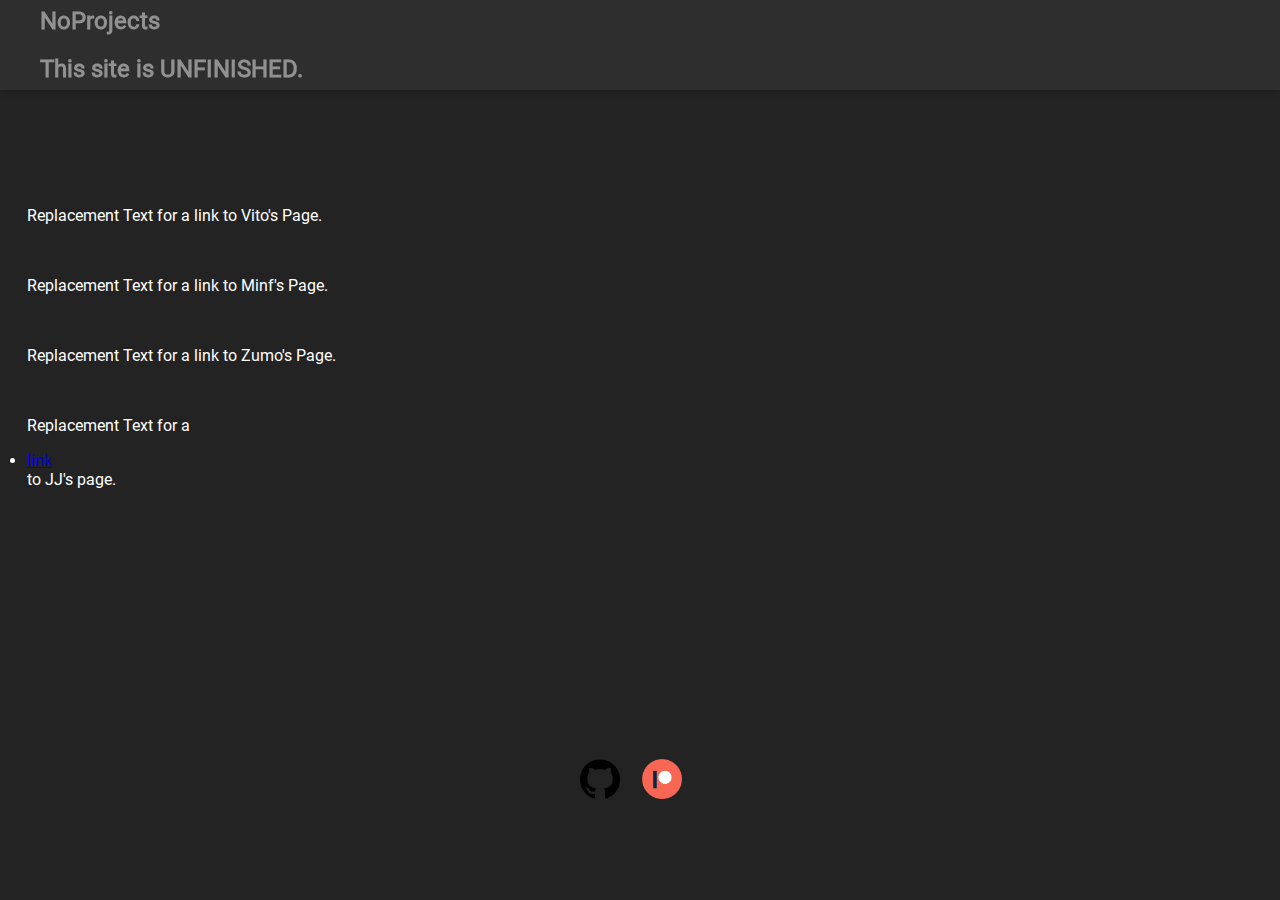
==== index.html @ a8886cb2 "Update index.html" ====
<!DOCTYPE html>
<html lang="en" dir="ltr">
  <head>
    <meta charset="utf-8">
    <title>Main | NoProjects</title>
    <link rel="shortcut icon" type="image/x-icon" href"img/favicon.ico"/>
    <link rel="stylesheet" href="index.css">
    <link href="https://fonts.googleapis.com/css2?family=Inconsolata:wght@300;400&display=swap" rel="stylesheet">
</head>


<body>
  <nav>
    <ul>
      <h2>NoProjects</h2>
      <h2>This site is <bold>UNFINISHED</bold>.</h2>
    </ul>
  </nav>

  <div class="Main">
    <br> <br> <br> <br> <br> <br> <br> <br> <br> <br>
    <p> Replacement Text for a link to Vito's Page. </p>
    <br>
    <p> Replacement Text for a link to Minf's Page. </p>
    <br>
    <p> Replacement Text for a link to Zumo's Page. </p>
    <br>
    <p> Replacement Text for a <li><a href="jj/jjito"> link</li></a> to JJ's page. </p>
  </div>
</body>

<div class="promotion">
  <li><a href="https://github.com/noprojects/noprojects.net">
    <img src="img/github.png" width="40" height="40"></a></li>
  <li><a href="https://patreon.com/noprojects">
    <img src="img/patreon.png" width="40" height="40"></a></li>
</div>

</html>
---- index.css ----
@font-face{
  font-family: roboto;
  src: url(/font/robot.ttf);
}

html{
  scroll-behavior: smooth;
}

body{
  font-family: roboto; monospace;
  background: #232323;
  margin: 0;
}

nav {
  background: linear-gradient(rgba(255,255,255,0.1), rgba(255,255,255,0.1));
  opacity: 0.5;
  height: 10vh;
  width: 100%;
  position: fixed;
  z-index: 100;
  display: flex;
  align-items: center;
  box-shadow: 0 5px 5px rgba(0,0,0,0.12), 0 1px 2px rgba(0,0,0,0.24);
}

header {
  width: 100%;
  height: 100vh;
}

body {
  text-decoration: none;
  color: #fff
}

body .Main{
  text-align: left;
  text-decoration: none;
  margin-left: 3vh;
}

.promotion{
  text-align: center;
  margin-top: 30vh;
  text-decoration: none;
  color: #fff;
}

.promotion li {
  list-style: none;
  display: inline-block;
  margin-right: 2vh;
}

.promotion li a {
  text-decoration: none;
  color: #f0f0f0;
  font-size: 1.1em;
}

.promotion li a img {
  text-decoration: none;
  color: #fff;
  font-size: 1.1em;
  display: inline-block;
  align-items: center;
}
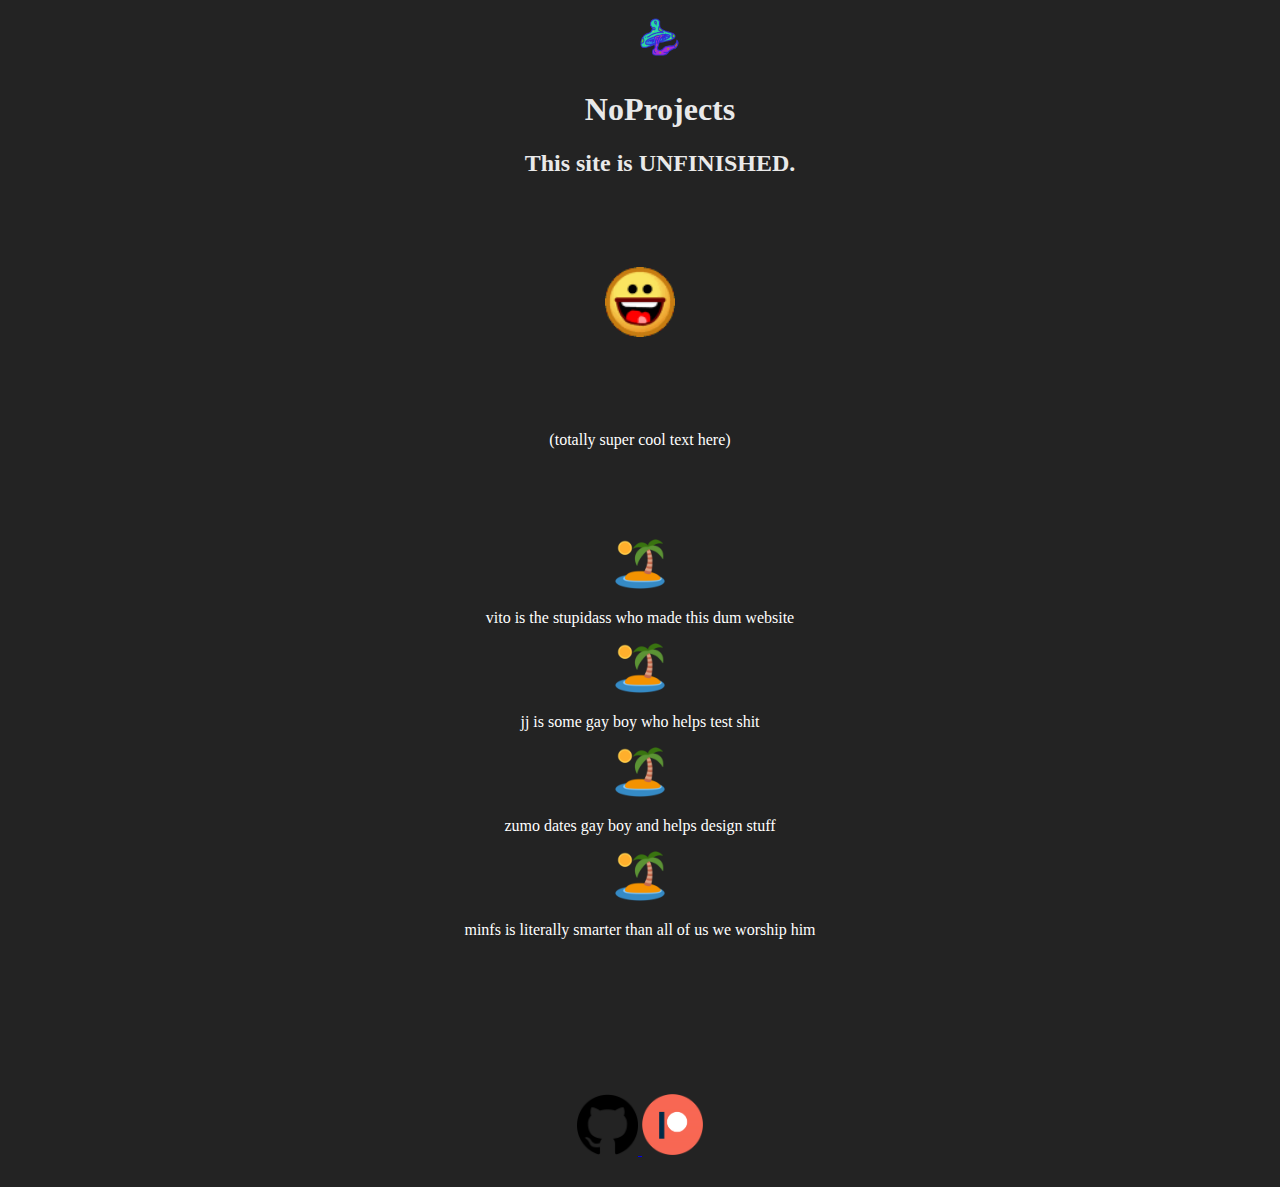
==== commit a68a82cd: "Add files via upload" ====
--- a/index.html
+++ b/index.html
@@ -1,39 +1,94 @@
 <!DOCTYPE html>
 <html lang="en" dir="ltr">
-  <head>
-    <meta charset="utf-8">
-    <title>Main | NoProjects</title>
-    <link rel="shortcut icon" type="image/x-icon" href"img/favicon.ico"/>
-    <link rel="stylesheet" href="index.css">
-    <link href="https://fonts.googleapis.com/css2?family=Inconsolata:wght@300;400&display=swap" rel="stylesheet">
+
+<head>
+  <meta charset="utf-8">
+  <title>Main | NoProjects</title>
+  <link rel="shortcut icon" href="img/favicon.png" type="image/x-icon" />
+  <link rel="stylesheet" href="index.css">
 </head>
 
+<body>
+  <div class="header">
+    <nav>
+      <ul>
+        <li><img src="img/favicon.png" height="50" width="50"></li>
+        <li><h1>NoProjects</h1></li>
+        <li><h2>This site is <bold>UNFINISHED</bold>.</h2></li>
+      </ul>
+    </nav>
+  </div>
 
-<body>
-  <nav>
-    <ul>
-      <h2>NoProjects</h2>
-      <h2>This site is <bold>UNFINISHED</bold>.</h2>
-    </ul>
-  </nav>
+  <div class="main-section">
+    <div class="image-wrapper">
+      <img src="img/hahathanks.gif" width="70" height="70">
+    </div>
+    <div class="descrip">
+      <p>
+        (totally super cool text here)
+      </p>
+    </div>
+  </div>
 
-  <div class="Main">
-    <br> <br> <br> <br> <br> <br> <br> <br> <br> <br>
-    <p> Replacement Text for a link to Vito's Page. </p>
-    <br>
-    <p> Replacement Text for a link to Minf's Page. </p>
-    <br>
-    <p> Replacement Text for a link to Zumo's Page. </p>
-    <br>
-    <p> Replacement Text for a <li><a href="jj/jjito"> link</li></a> to JJ's page. </p>
+  <div class="people">
+
+    <div class="vito">
+      <div class="image">
+        <img src="img/island.png" width="50" height="50">
+      </div>
+      <div class="who">
+        <p>
+          vito is the stupidass who made this dum website
+        </p>
+      </div>
+    </div>
+
+      <div class="jj">
+        <div class="image">
+          <img src="img/island.png" width="50" height="50">
+        </div>
+        <div class="who">
+          <p>
+            jj is some gay boy who helps test shit
+          </p>
+        </div>
+    </div>
+
+    <div class="zumo">
+      <div class="image">
+        <img src="img/island.png" width="50" height="50">
+      </div>
+      <div class="who">
+        <p>
+          zumo dates gay boy and helps design stuff
+        </p>
+      </div>
+    </div>
+
+    <div class="minfs">
+      <div class="image">
+        <img src="img/island.png" width="50" height="50">
+      </div>
+      <div class="who">
+        <p>
+          minfs is literally smarter than all of us we worship him
+        </p>
+      </div>
+    </div>
+
+  </div>
+
+
+  <div class="promotion">
+    <div class="cloumn">
+      <a href="https://github.com/noprojects/noprojects.net">
+        <img src="img/github.png" style="width:5%">
+      </a>
+      <a href="https://patreon.com/noprojects">
+        <img src="img/patreon.png" style="width:5%">
+      </a>
+    </div>
   </div>
 </body>
 
-<div class="promotion">
-  <li><a href="https://github.com/noprojects/noprojects.net">
-    <img src="img/github.png" width="40" height="40"></a></li>
-  <li><a href="https://patreon.com/noprojects">
-    <img src="img/patreon.png" width="40" height="40"></a></li>
-</div>
-
 </html>
--- a/index.css
+++ b/index.css
@@ -1,69 +1,67 @@
-@font-face{
-  font-family: roboto;
-  src: url(/font/robot.ttf);
+@font-face {
+  font-family: 'Inconsolata', monospace;
+  src: url(font/Inconsolata-Regular.ttf);
 }
 
-html{
+html {
   scroll-behavior: smooth;
 }
 
-body{
-  font-family: roboto; monospace;
+body {
   background: #232323;
-  margin: 0;
 }
 
-nav {
-  background: linear-gradient(rgba(255,255,255,0.1), rgba(255,255,255,0.1));
-  opacity: 0.5;
-  height: 10vh;
-  width: 100%;
-  position: fixed;
-  z-index: 100;
-  display: flex;
-  align-items: center;
-  box-shadow: 0 5px 5px rgba(0,0,0,0.12), 0 1px 2px rgba(0,0,0,0.24);
+.header li{
+  text-decoration: none;
+  list-style: none;
+  text-align: center;
+  color: #fff;
+  opacity: 90%;
 }
 
-header {
-  width: 100%;
-  height: 100vh;
+.main-section {
+  margin-top: 10vh;
+  text-align: center;
+  align-items: center;
 }
 
-body {
-  text-decoration: none;
-  color: #fff
-}
-
-body .Main{
-  text-align: left;
-  text-decoration: none;
-  margin-left: 3vh;
-}
-
-.promotion{
-  text-align: center;
-  margin-top: 30vh;
-  text-decoration: none;
+.main-section p {
+  margin-top: 10vh;
   color: #fff;
 }
 
-.promotion li {
-  list-style: none;
-  display: inline-block;
-  margin-right: 2vh;
+.people {
+  margin-top: 10vh;
+  text-align: center;
+  align-items: center;
 }
 
-.promotion li a {
-  text-decoration: none;
-  color: #f0f0f0;
-  font-size: 1.1em;
+.vito {
+  color: #fff;
 }
 
-.promotion li a img {
+.jj {
+  color: #fff;
+}
+
+.zumo {
+  color: #fff;
+}
+
+.minfs {
+  color: #fff;
+}
+
+.promotion {
+  margin-top: 15vh;
+  display: flex;
+}
+
+.cloumn {
+  flex: 100%;
+  padding: 20px;
   text-decoration: none;
-  color: #fff;
-  font-size: 1.1em;
-  display: inline-block;
+  list-style: none;
   align-items: center;
+  text-align: center;
 }
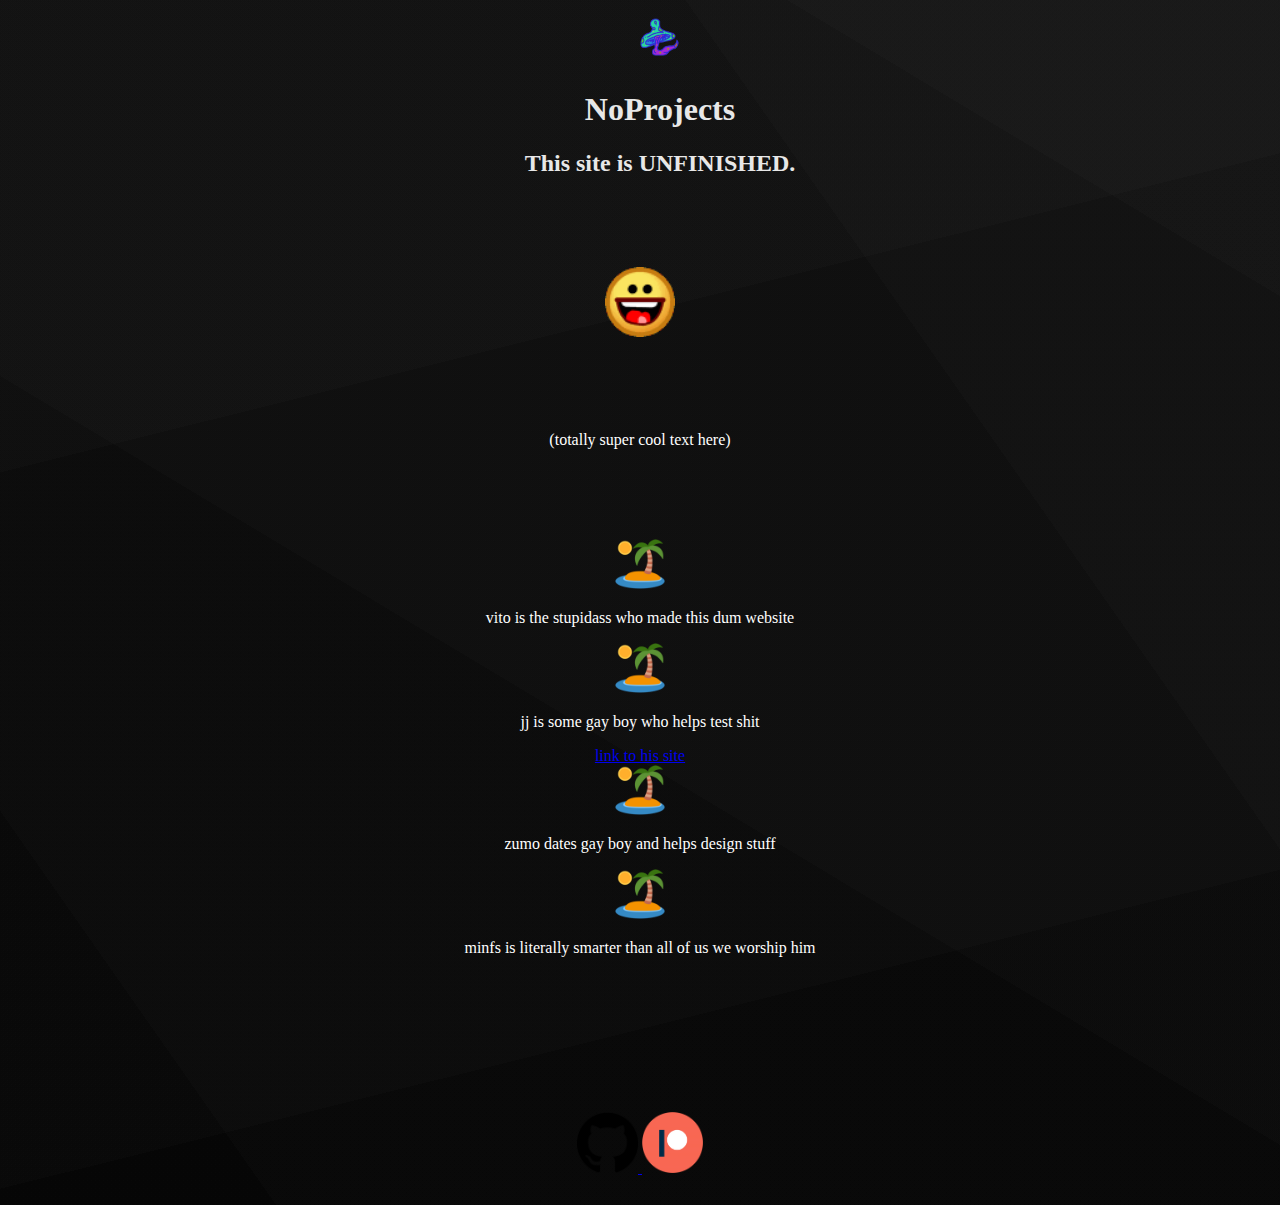
==== commit af484aa7: "Add files via upload" ====
--- a/index.html
+++ b/index.html
@@ -6,6 +6,11 @@
   <title>Main | NoProjects</title>
   <link rel="shortcut icon" href="img/favicon.png" type="image/x-icon" />
   <link rel="stylesheet" href="index.css">
+
+  <meta property="og:type" content="NoProjects">
+  <meta property="og:title" content="NoProjects" />
+  <meta property="og:description" content="NoProjects is some website made by a retard" />
+  <meta property="og:url" content="https://noprojects.net/" />
 </head>
 
 <body>
@@ -51,6 +56,7 @@
           <p>
             jj is some gay boy who helps test shit
           </p>
+          <a href="jj/jjito">link to his site</a>
         </div>
     </div>
 
--- a/index.css
+++ b/index.css
@@ -8,7 +8,7 @@
 }
 
 body {
-  background: #232323;
+  background-image: linear-gradient(346deg, rgba(55, 55, 55,0.04) 0%, rgba(55, 55, 55,0.04) 22%,rgba(140, 140, 140,0.04) 22%, rgba(140, 140, 140,0.04) 69%,rgba(225, 225, 225,0.04) 69%, rgba(225, 225, 225,0.04) 100%),linear-gradient(31deg, rgba(55, 55, 55,0.04) 0%, rgba(55, 55, 55,0.04) 42%,rgba(140, 140, 140,0.04) 42%, rgba(140, 140, 140,0.04) 85%,rgba(225, 225, 225,0.04) 85%, rgba(225, 225, 225,0.04) 100%),linear-gradient(55deg, rgba(55, 55, 55,0.04) 0%, rgba(55, 55, 55,0.04) 13%,rgba(140, 140, 140,0.04) 13%, rgba(140, 140, 140,0.04) 72%,rgba(225, 225, 225,0.04) 72%, rgba(225, 225, 225,0.04) 100%),linear-gradient(90deg, rgb(0,0,0),rgb(0,0,0));
 }
 
 .header li{
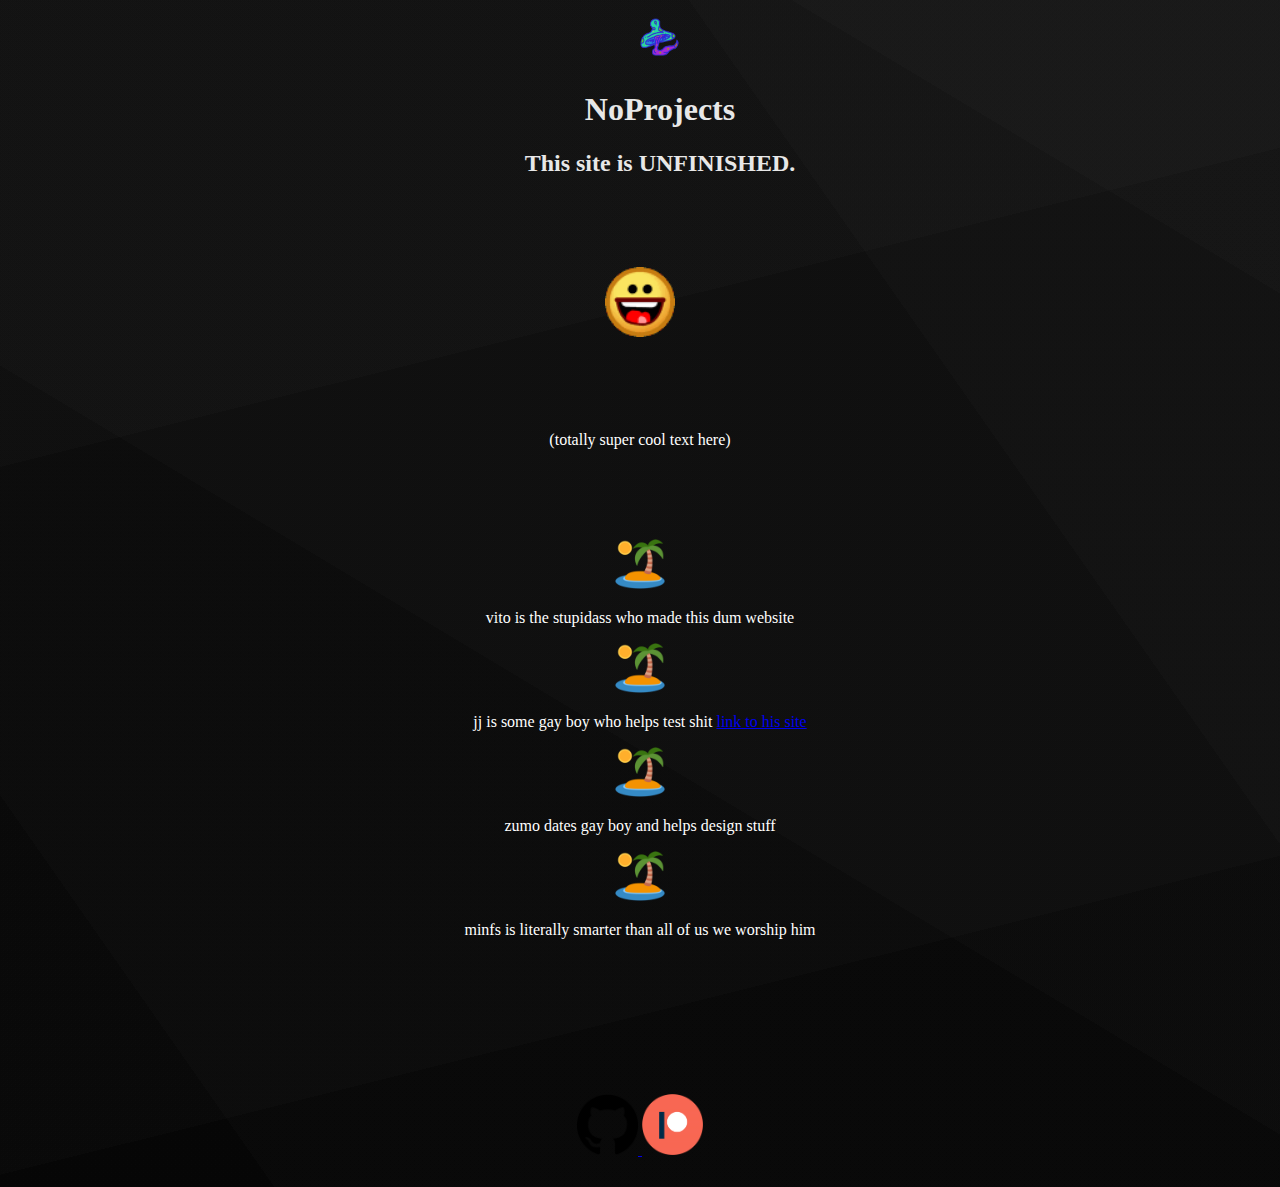
==== commit 1ea545e1: "Add files via upload" ====
--- a/index.html
+++ b/index.html
@@ -54,9 +54,8 @@
         </div>
         <div class="who">
           <p>
-            jj is some gay boy who helps test shit
+            jj is some gay boy who helps test shit <a href="jj/jjito">link to his site</a>
           </p>
-          <a href="jj/jjito">link to his site</a>
         </div>
     </div>
 
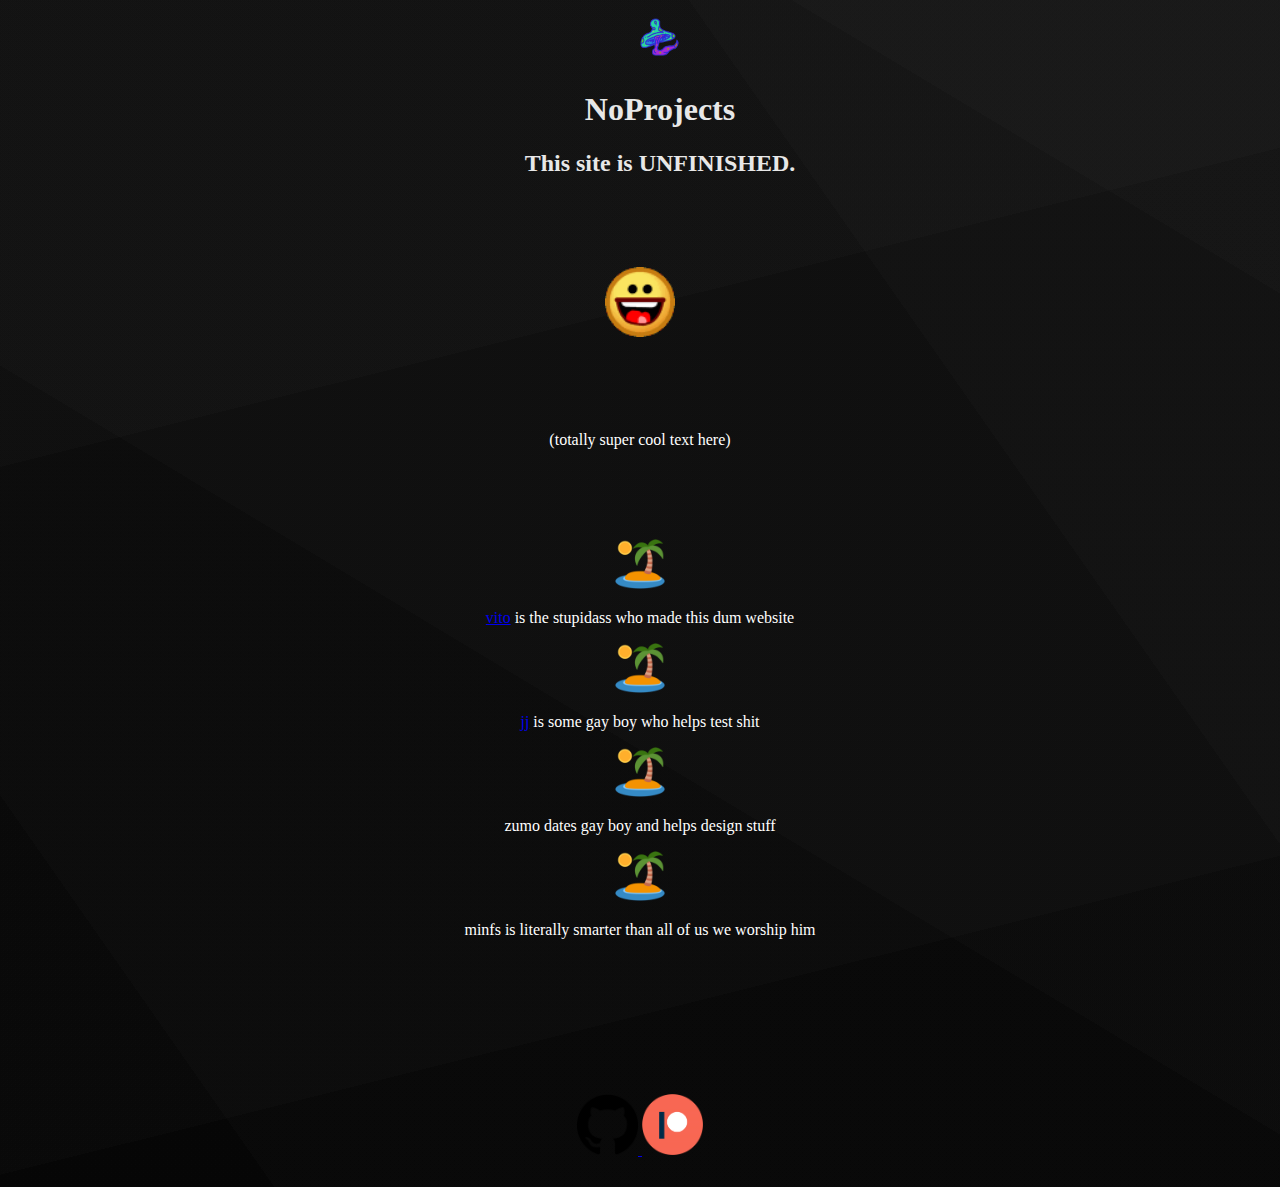
==== commit 1e4ca78e: "Add files via upload" ====
--- a/index.html
+++ b/index.html
@@ -43,7 +43,7 @@
       </div>
       <div class="who">
         <p>
-          vito is the stupidass who made this dum website
+          <a href="vito/vito">vito</a> is the stupidass who made this dum website
         </p>
       </div>
     </div>
@@ -54,7 +54,7 @@
         </div>
         <div class="who">
           <p>
-            jj is some gay boy who helps test shit <a href="jj/jjito">link to his site</a>
+            <a href="jj/jjito">jj</a> is some gay boy who helps test shit
           </p>
         </div>
     </div>
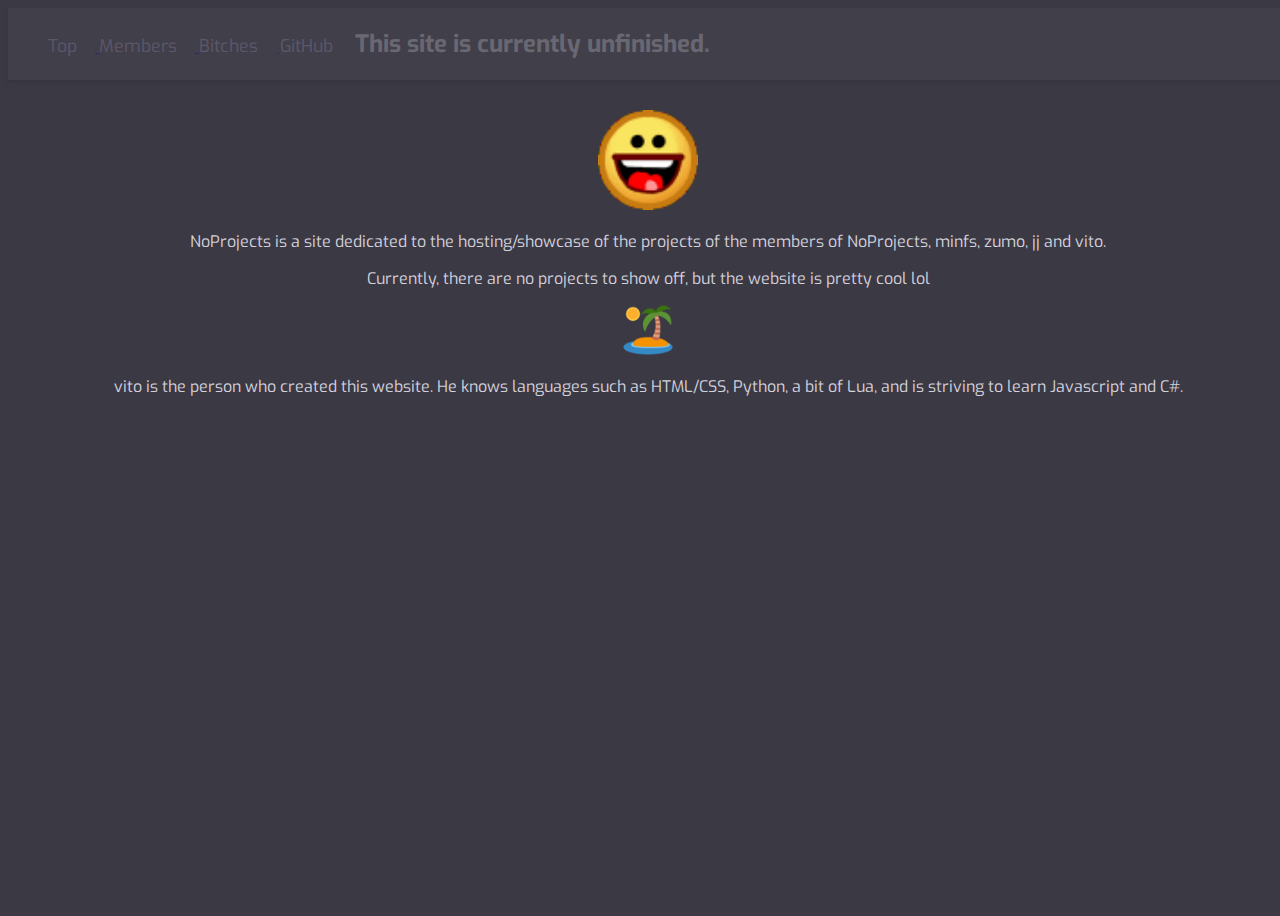
==== commit f09c2ac5: "update" ====
--- a/index.html
+++ b/index.html
@@ -3,34 +3,42 @@
 
 <head>
   <meta charset="utf-8">
-  <title>Main | NoProjects</title>
+  <title>NoProjects | Main</title>
   <link rel="shortcut icon" href="img/favicon.png" type="image/x-icon" />
   <link rel="stylesheet" href="index.css">
 
   <meta property="og:type" content="NoProjects">
   <meta property="og:title" content="NoProjects" />
-  <meta property="og:description" content="NoProjects is some website made by a retard" />
-  <meta property="og:url" content="https://noprojects.net/" />
+  <meta property="og:description" content="NoProjects is a portfolio for minfs, zumo, jj and myself." />
+  <meta property="og:url" content="www.noprojects.net" />
 </head>
 
+<div class="headerfr">
+  <div class="start"></div>
+  <nav>
+    <ul>
+      <li><a href="#start">Top</li>
+      <li><a href="#bottom">Members</li>
+      <li><a href="">Bitches</li>
+      <li><a href="https://github.com/noprojects">GitHub</a></li>
+      <li><h2>This site is currently unfinished.</h2></li>
+    </ul>
+  </nav>
+</div>
+
+
 <body>
-  <div class="header">
-    <nav>
-      <ul>
-        <li><img src="img/favicon.png" height="50" width="50"></li>
-        <li><h1>NoProjects</h1></li>
-        <li><h2>This site is <bold>UNFINISHED</bold>.</h2></li>
-      </ul>
-    </nav>
-  </div>
-
   <div class="main-section">
     <div class="image-wrapper">
-      <img src="img/hahathanks.gif" width="70" height="70">
+      <img src="img/hahathanks.gif" width="100" height="100">
     </div>
-    <div class="descrip">
+    <div class="descripto">
       <p>
-        (totally super cool text here)
+        NoProjects is a site dedicated to the hosting/showcase of the projects of the members of NoProjects,
+        <bold>minfs, zumo, jj and vito.</bold>
+      </p>
+      <p>
+        Currently, there are no projects to show off, but the website is pretty cool lol
       </p>
     </div>
   </div>
@@ -38,62 +46,17 @@
   <div class="people">
 
     <div class="vito">
-      <div class="image">
+      <div class="imag">
         <img src="img/island.png" width="50" height="50">
       </div>
       <div class="who">
         <p>
-          <a href="vito/vito">vito</a> is the stupidass who made this dum website
-        </p>
-      </div>
-    </div>
-
-      <div class="jj">
-        <div class="image">
-          <img src="img/island.png" width="50" height="50">
-        </div>
-        <div class="who">
-          <p>
-            <a href="jj/jjito">jj</a> is some gay boy who helps test shit
-          </p>
-        </div>
-    </div>
-
-    <div class="zumo">
-      <div class="image">
-        <img src="img/island.png" width="50" height="50">
-      </div>
-      <div class="who">
-        <p>
-          zumo dates gay boy and helps design stuff
-        </p>
-      </div>
-    </div>
-
-    <div class="minfs">
-      <div class="image">
-        <img src="img/island.png" width="50" height="50">
-      </div>
-      <div class="who">
-        <p>
-          minfs is literally smarter than all of us we worship him
+          vito is the person who created this website. He knows languages such as HTML/CSS, Python, a bit of Lua,
+          and is striving to learn Javascript and C#.
         </p>
       </div>
     </div>
 
   </div>
-
-
-  <div class="promotion">
-    <div class="cloumn">
-      <a href="https://github.com/noprojects/noprojects.net">
-        <img src="img/github.png" style="width:5%">
-      </a>
-      <a href="https://patreon.com/noprojects">
-        <img src="img/patreon.png" style="width:5%">
-      </a>
-    </div>
-  </div>
 </body>
-
 </html>
--- a/index.css
+++ b/index.css
@@ -1,67 +1,49 @@
-@font-face {
-  font-family: 'Inconsolata', monospace;
-  src: url(font/Inconsolata-Regular.ttf);
+@import url('https://fonts.googleapis.com/css?family=Exo:400,700');
+
+html {
+  scroll-behavior: smooth;/*destroy my pussy not my website*/
+  font-family: 'Exo', sans-serif;
+  overflow: hidden; /*fuck you scrollbar*/
 }
 
-html {
-  scroll-behavior: smooth;
+.headerfr nav {
+  background: linear-gradient(rgba(255,255,255,0.1), rgba(255,255,255,0.1));
+  opacity: 0.3;
+  height: 8vh;
+  width: 100%;
+  z-index: 100;
+  display: flex;
+  align-items: center;
+  box-shadow: 0 5px 5px rgba(0,0,0,0.12), 0 1px 2px rgba(0,0,0,0.24);
+  color: #D3D1DC;
 }
 
-body {
-  background-image: linear-gradient(346deg, rgba(55, 55, 55,0.04) 0%, rgba(55, 55, 55,0.04) 22%,rgba(140, 140, 140,0.04) 22%, rgba(140, 140, 140,0.04) 69%,rgba(225, 225, 225,0.04) 69%, rgba(225, 225, 225,0.04) 100%),linear-gradient(31deg, rgba(55, 55, 55,0.04) 0%, rgba(55, 55, 55,0.04) 42%,rgba(140, 140, 140,0.04) 42%, rgba(140, 140, 140,0.04) 85%,rgba(225, 225, 225,0.04) 85%, rgba(225, 225, 225,0.04) 100%),linear-gradient(55deg, rgba(55, 55, 55,0.04) 0%, rgba(55, 55, 55,0.04) 13%,rgba(140, 140, 140,0.04) 13%, rgba(140, 140, 140,0.04) 72%,rgba(225, 225, 225,0.04) 72%, rgba(225, 225, 225,0.04) 100%),linear-gradient(90deg, rgb(0,0,0),rgb(0,0,0));
+.headerfr nav ul li {
+  list-style: none;
+  display: inline-block;
+  margin-right: 2vh;
+  color: #D3D1DC;
 }
 
-.header li{
+.headerfr nav ul li a {
   text-decoration: none;
-  list-style: none;
-  text-align: center;
-  color: #fff;
-  opacity: 90%;
+  color: #A69FC7;
+  font-size: 1.1em;
+}
+
+body{
+    padding:0;
+    text-align:center;
+    background: #3B3944;
+    width: 100%;
+    height:100vh;
+}
+
+body p {
+  color: #D3D1DC;
 }
 
 .main-section {
-  margin-top: 10vh;
-  text-align: center;
-  align-items: center;
+  margin-top: 30px;
+  padding: 0px;
 }
-
-.main-section p {
-  margin-top: 10vh;
-  color: #fff;
-}
-
-.people {
-  margin-top: 10vh;
-  text-align: center;
-  align-items: center;
-}
-
-.vito {
-  color: #fff;
-}
-
-.jj {
-  color: #fff;
-}
-
-.zumo {
-  color: #fff;
-}
-
-.minfs {
-  color: #fff;
-}
-
-.promotion {
-  margin-top: 15vh;
-  display: flex;
-}
-
-.cloumn {
-  flex: 100%;
-  padding: 20px;
-  text-decoration: none;
-  list-style: none;
-  align-items: center;
-  text-align: center;
-}
